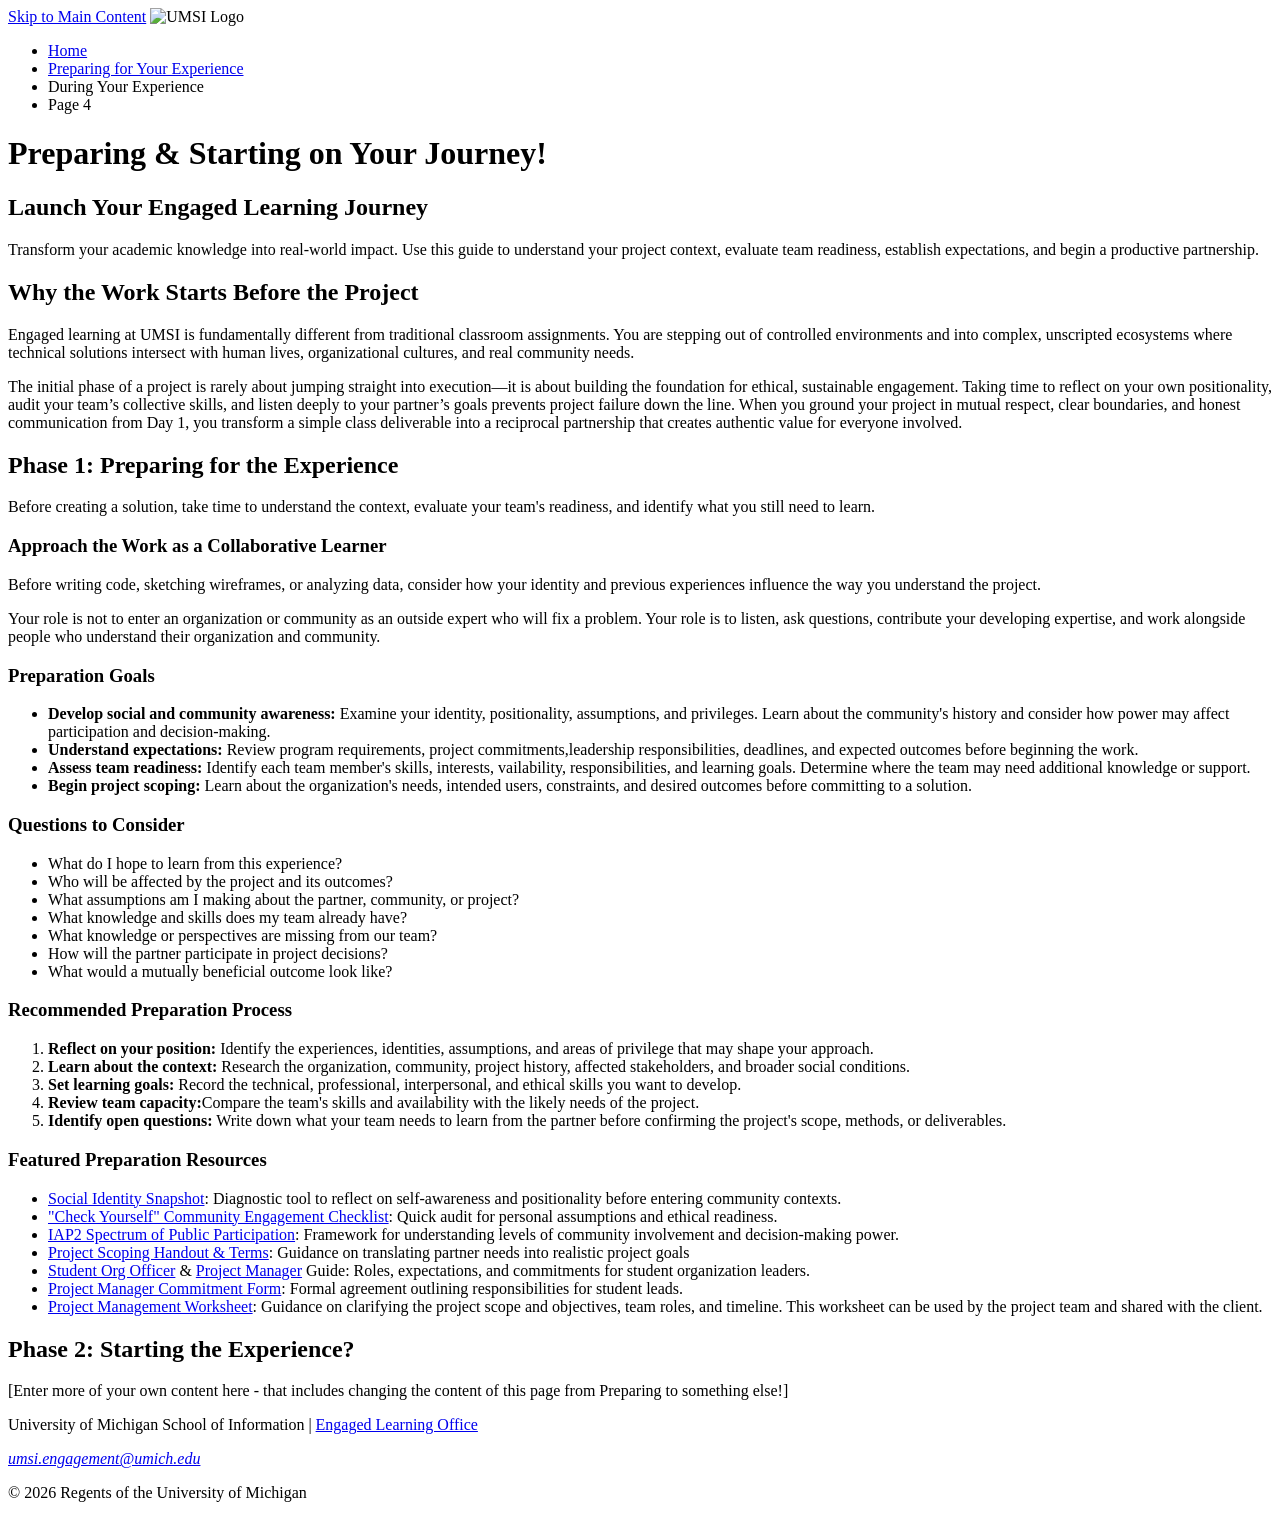
==== prep.html @ debf083e "Add files via upload" ====
<!DOCTYPE html>
<html lang="en">
<head>
    <meta charset="UTF-8">
    <meta name="viewport" content="width=device-width, initial-scale=1.0">
    <title>Resumes</title>
</head>
<body>

    <header>

  <a href = "#main">Skip to Main Content</a>
        <img src="images/UMSI_signature_vertical_informal_solidblue.jpg" alt="UMSI Logo">
        <nav>
            <ul>
                <li><a href = "index.html">Home</a></li>
                <li><a href = "prep.html">Preparing for Your Experience</a></li>
                <li><a>During Your Experience</a></li>
                <li><a>Page 4</a></li>
            </ul>
        </nav>
    <h1>Preparing & Starting on Your Journey!</h1>
  </header>
<main id="main">
  
<section>
  <h2>Launch Your Engaged Learning Journey</h2>
  <p>Transform your academic knowledge into real-world impact. Use this guide to understand your project context, evaluate team readiness, establish expectations, and begin a productive partnership.</p>
</section>

<section>
  <h2>Why the Work Starts Before the Project</h2>
  <p>Engaged learning at UMSI is fundamentally different from traditional classroom assignments. You are stepping out of controlled environments and into complex, unscripted ecosystems where technical solutions intersect with human lives, organizational cultures, and real community needs.</p>
  <p>The initial phase of a project is rarely about jumping straight into execution—it is about building the foundation for ethical, sustainable engagement. Taking time to reflect on your own positionality, audit your team’s collective skills, and listen deeply to your partner’s goals prevents project failure down the line. When you ground your project in mutual respect, clear boundaries, and honest communication from Day 1, you transform a simple class deliverable into a reciprocal partnership that creates authentic value for everyone involved.</p>


</section>

<section>
  <h2>Phase 1: Preparing for the Experience</h2>
  <p>Before creating a solution, take time to understand the context, evaluate your team's readiness, and identify what you still need to learn.</p>
  <article>
    <h3>Approach the Work as a Collaborative Learner</h3>
    <p>Before writing code, sketching wireframes, or analyzing data, consider how your identity and previous experiences influence the way you understand the project.</p>
    <p>Your role is not to enter an organization or community as an outside expert who will fix a problem. Your role is to listen, ask questions, contribute your developing expertise, and work alongside people who understand their organization and community.</p>
  </article>

  <article>
    <h3>Preparation Goals</h3>
    <ul>
      <li><strong>Develop social and community awareness:</strong> Examine your identity, positionality, assumptions, and privileges. Learn about the community's history and consider how power may affect participation and decision-making.
      </li>
      <li><strong>Understand expectations:</strong> Review program requirements, project commitments,leadership responsibilities, deadlines, and expected outcomes before beginning the work.</li>
      <li><strong>Assess team readiness:</strong> Identify each team member's skills, interests, vailability, responsibilities, and learning goals. Determine where the team may need additional knowledge or support.</li>
      <li><strong>Begin project scoping:</strong> Learn about the organization's needs, intended users, constraints, and desired outcomes before committing to a solution.
      </li>
    </ul>
  </article>

  <article>
    <h3>Questions to Consider</h3>
    <ul>
      <li>What do I hope to learn from this experience?</li>
      <li>Who will be affected by the project and its outcomes?</li>
      <li>What assumptions am I making about the partner, community, or project?</li>
      <li>What knowledge and skills does my team already have?</li>
      <li>What knowledge or perspectives are missing from our team?</li>
      <li>How will the partner participate in project decisions?</li>
      <li>What would a mutually beneficial outcome look like?</li>
    </ul>
  </article>

  <article>
    <h3>Recommended Preparation Process</h3>
    <ol>
      <li><strong>Reflect on your position:</strong> Identify the experiences, identities, assumptions, and areas of privilege that may shape your approach.</li>
      <li><strong>Learn about the context:</strong> Research the organization, community, project history, affected stakeholders, and broader social conditions.</li>
      <li><strong>Set learning goals:</strong> Record the technical, professional, interpersonal, and ethical skills you want to develop.</li>
      <li><strong>Review team capacity:</strong>Compare the team's skills and availability with the likely needs of the project. </li>
      <li><strong>Identify open questions:</strong> Write down what your team needs to learn from the partner before confirming the project's scope, methods, or deliverables.
      </li>
    </ol>
  </article>

  <article>
    <h3>Featured Preparation Resources</h3>
    <ul>
      <li><a href="https://sites.lsa.umich.edu/equitable-teaching/social-identity-snapshot">Social Identity Snapshot</a>: Diagnostic tool to reflect on self-awareness and positionality before entering community contexts.</li>
      <li><a href="https://docs.google.com/document/d/1Qt9YeStVwDHjwJhOLAz42JSNQR2lFMurdUtxtdrGkuc/edit?tab=t.0#heading=h.ch0bvccjkrzn">"Check Yourself" Community Engagement Checklist</a>: Quick audit for personal assumptions and ethical readiness.</li>
      <li><a href="https://drive.google.com/file/d/1zc1RNlrDxV51-muOERdDTnINQcquJpOA/view?usp=sharing">IAP2 Spectrum of Public Participation</a>: Framework for understanding levels of community involvement and decision-making power.</li>
      <li><a href="https://docs.google.com/document/d/1TrEDolwmOIlXgYgAP9VvlOGoYOwFfe6KxzZOgZSVYVw/edit?usp=drive_link">Project Scoping Handout & Terms</a>: Guidance on translating partner needs into realistic project goals</li>
      <li><a href="https://docs.google.com/document/d/1AexsV_JeSd0kRUBbcifZpfBu6y6Zi8Y0iJScp1I3gkM/edit?usp=drive_link">Student Org Officer</a> & <a href="https://docs.google.com/document/u/0/d/1uwOOS0TrXWzcSShj8DUFpckWo0t1UNu_Q7WVbZnLhX0/edit">Project Manager</a> Guide: Roles, expectations, and commitments for student organization leaders.</li>
      <li><a href="https://docs.google.com/document/d/1U4lCNGyWKJ3C2i_VgFqAR45Z4zF1FehuthuqT-M2wdI/edit?usp=drive_link">Project Manager Commitment Form</a>: Formal agreement outlining responsibilities for student leads.</li>
      <li><a href="https://docs.google.com/document/d/1twc-7TYWmb_PNrOBiDI1NuJqJAuhluTICr22GRd_NLc/edit?usp=drive_link">Project Management Worksheet</a>: Guidance on clarifying the project scope and objectives, team roles, and timeline. This worksheet can be used by the project team and shared with the client.</li>
    </ul>
  </article>
</section>
<section>
  <h2>Phase 2: Starting the Experience?</h2>



<div>[Enter more of your own content here - that includes changing the  content of this page from Preparing to something else!]</div>

    
        <div></div>
        <div></div>
        <div></div>
        <div></div>
</section>
<!-- Content taken & modified from UMGPT with the prompt, "for the same content write me some intro content and resources for a prep page using the ELO content below" - this was after I had asked for content for the home page. " UMGPT. (2026). UMGPT ( GPT-5.6 Sol September 7th version) [Large language model]. -->
</main>
<footer>
        <p>University of Michigan School of Information | <a href="https://www.si.umich.edu/programs/engaged-learning/about-engaged-learning-office">Engaged Learning Office </a></p>
      <address>
        <a href="mailto:umsi.engagement@umich.edu">umsi.engagement@umich.edu</a>
      </address>
      <p>&copy; 2026 Regents of the University of Michigan</p>
    </footer>
    
</body>

</html>
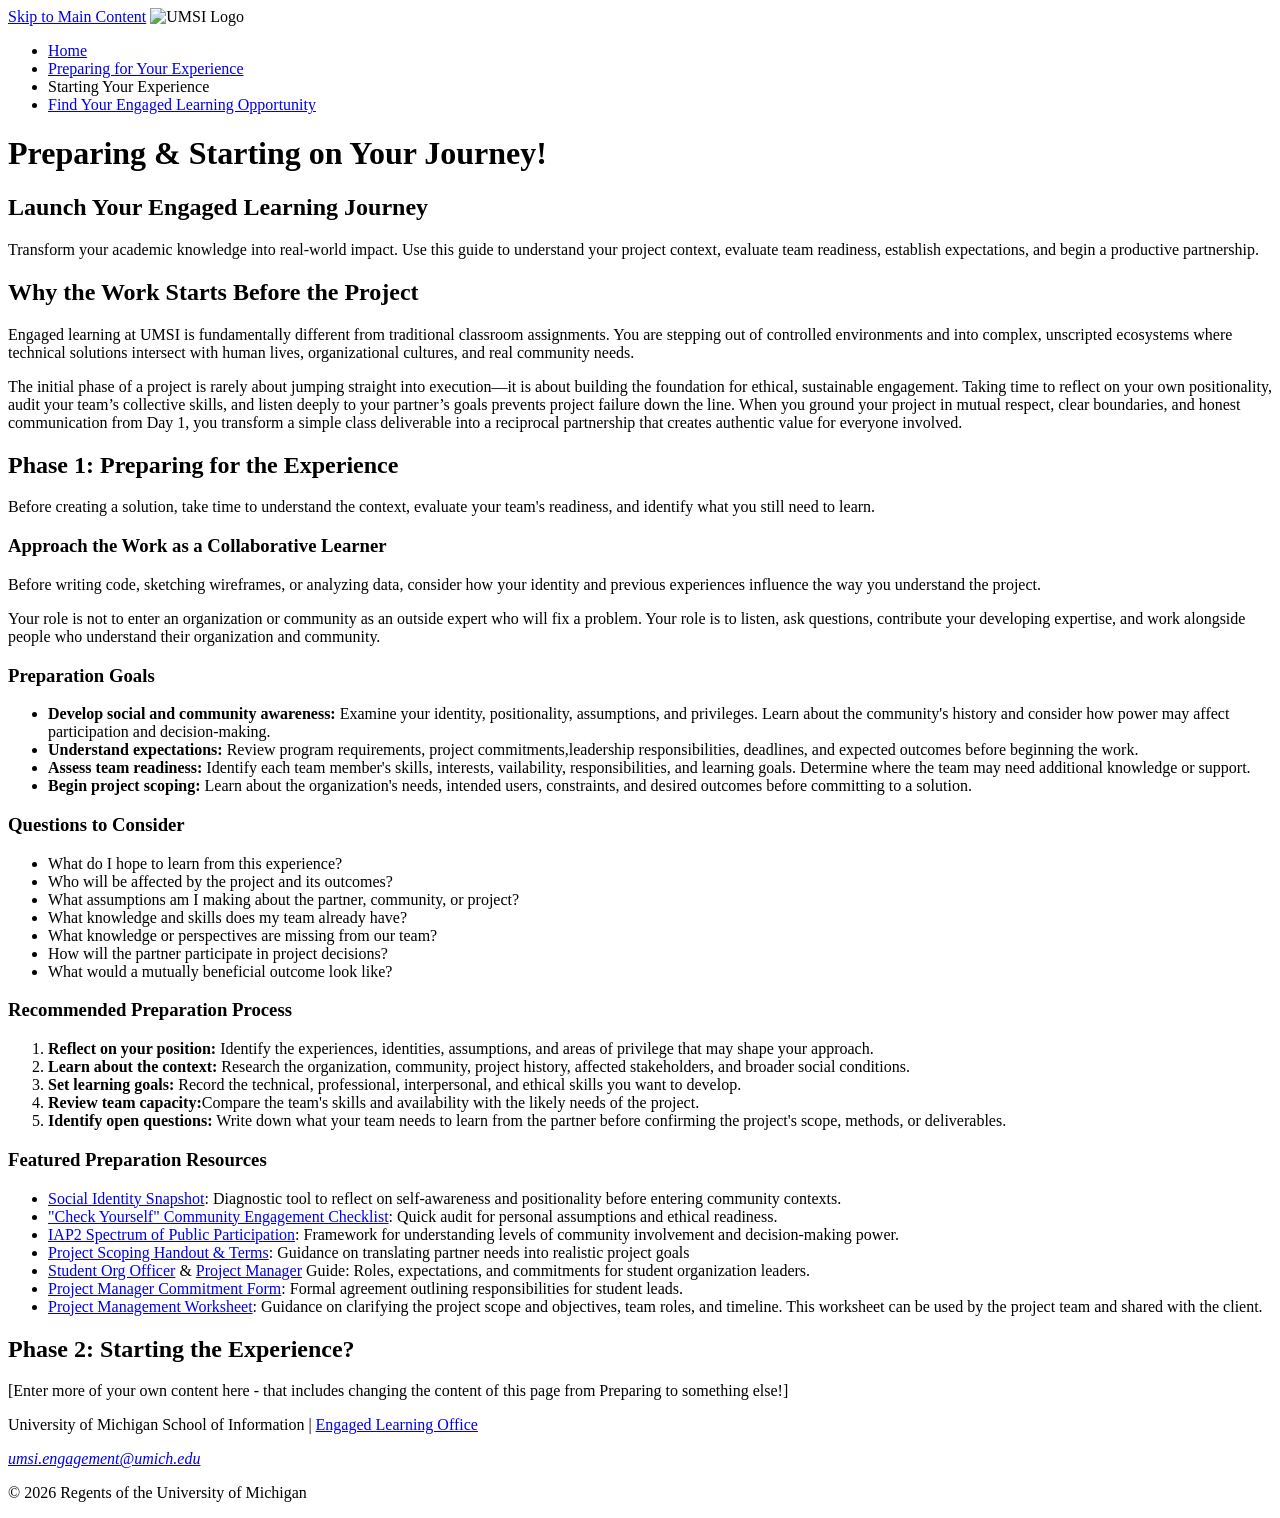
==== commit 2fc7babd: "Add files via upload" ====
--- a/prep.html
+++ b/prep.html
@@ -11,12 +11,12 @@
 
   <a href = "#main">Skip to Main Content</a>
         <img src="images/UMSI_signature_vertical_informal_solidblue.jpg" alt="UMSI Logo">
-        <nav>
+         <nav>
             <ul>
                 <li><a href = "index.html">Home</a></li>
                 <li><a href = "prep.html">Preparing for Your Experience</a></li>
-                <li><a>During Your Experience</a></li>
-                <li><a>Page 4</a></li>
+                <li><a>Starting Your Experience</a></li>
+                <li><a href="student_discovery.html">Find Your Engaged Learning Opportunity</a></li>
             </ul>
         </nav>
     <h1>Preparing & Starting on Your Journey!</h1>
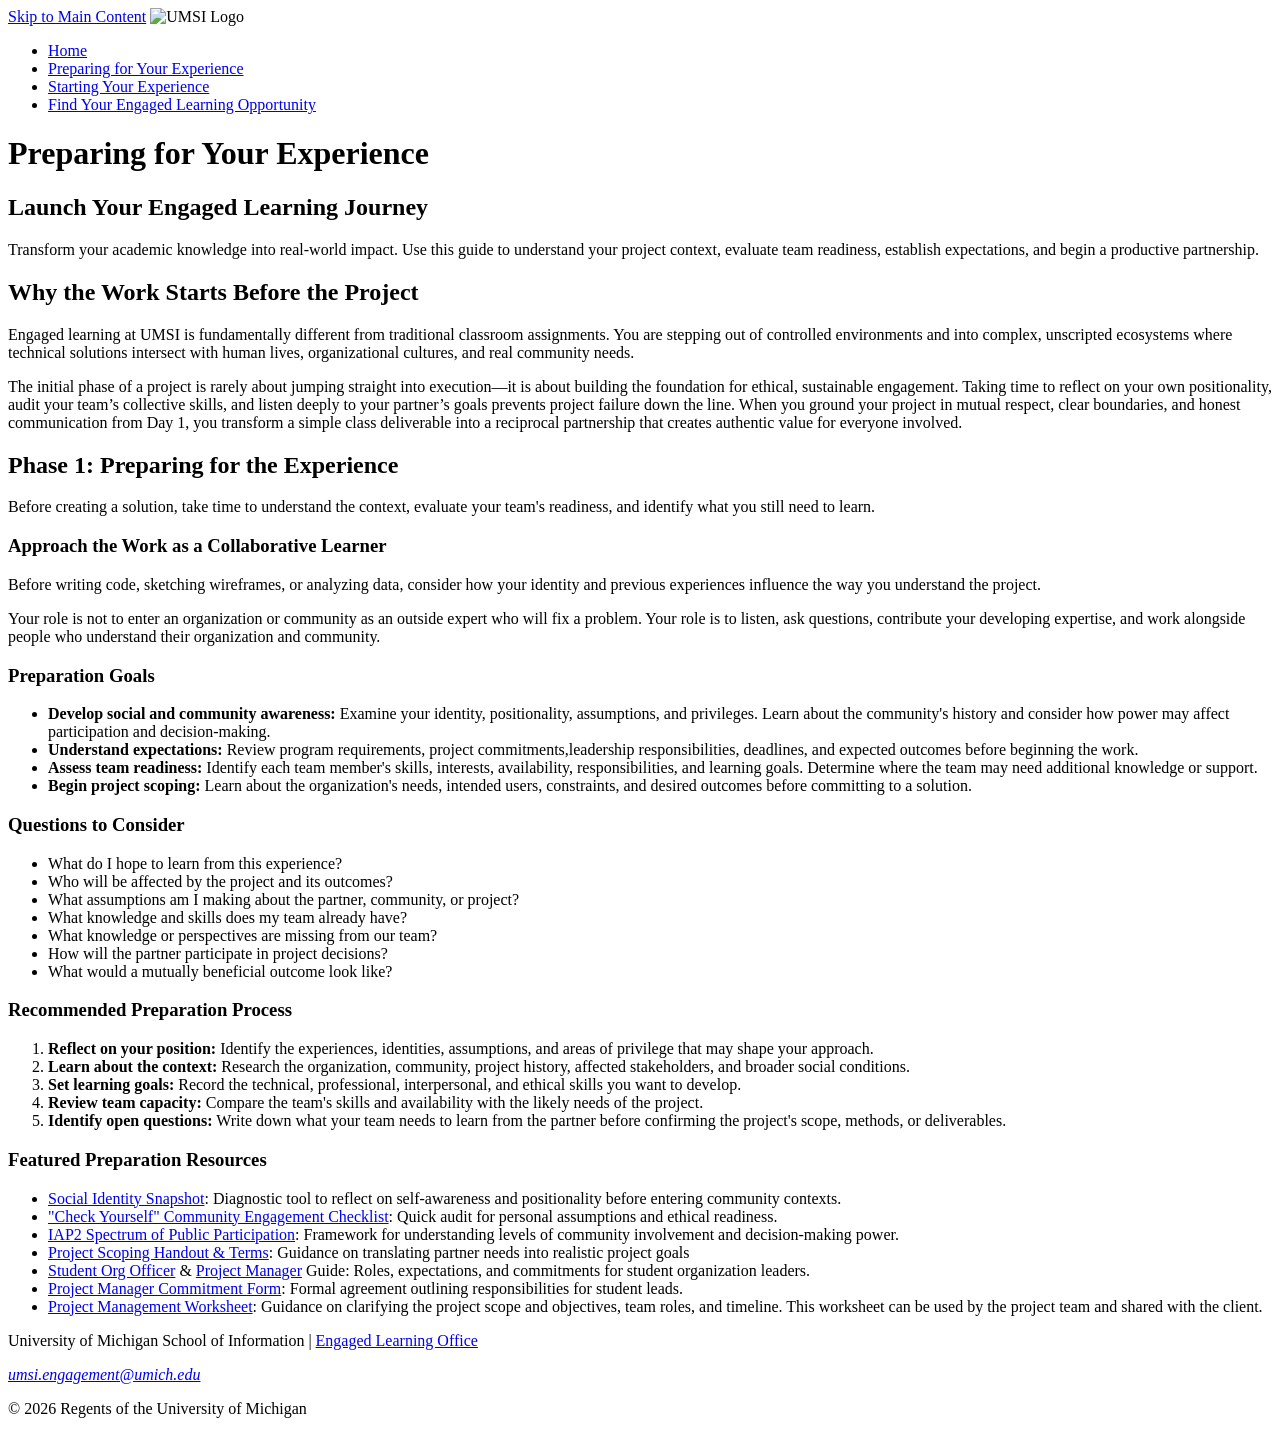
==== commit 14b5505a: "Add files via upload" ====
--- a/prep.html
+++ b/prep.html
@@ -3,7 +3,7 @@
 <head>
     <meta charset="UTF-8">
     <meta name="viewport" content="width=device-width, initial-scale=1.0">
-    <title>Resumes</title>
+    <title>Preparing for Your Experience</title>
 </head>
 <body>
 
@@ -15,11 +15,11 @@
             <ul>
                 <li><a href = "index.html">Home</a></li>
                 <li><a href = "prep.html">Preparing for Your Experience</a></li>
-                <li><a>Starting Your Experience</a></li>
+                <li><a href = "start.html">Starting Your Experience</a></li>
                 <li><a href="student_discovery.html">Find Your Engaged Learning Opportunity</a></li>
             </ul>
         </nav>
-    <h1>Preparing & Starting on Your Journey!</h1>
+    <h1>Preparing for Your Experience </h1>
   </header>
 <main id="main">
   
@@ -51,7 +51,7 @@
       <li><strong>Develop social and community awareness:</strong> Examine your identity, positionality, assumptions, and privileges. Learn about the community's history and consider how power may affect participation and decision-making.
       </li>
       <li><strong>Understand expectations:</strong> Review program requirements, project commitments,leadership responsibilities, deadlines, and expected outcomes before beginning the work.</li>
-      <li><strong>Assess team readiness:</strong> Identify each team member's skills, interests, vailability, responsibilities, and learning goals. Determine where the team may need additional knowledge or support.</li>
+      <li><strong>Assess team readiness:</strong> Identify each team member's skills, interests, availability, responsibilities, and learning goals. Determine where the team may need additional knowledge or support.</li>
       <li><strong>Begin project scoping:</strong> Learn about the organization's needs, intended users, constraints, and desired outcomes before committing to a solution.
       </li>
     </ul>
@@ -76,7 +76,7 @@
       <li><strong>Reflect on your position:</strong> Identify the experiences, identities, assumptions, and areas of privilege that may shape your approach.</li>
       <li><strong>Learn about the context:</strong> Research the organization, community, project history, affected stakeholders, and broader social conditions.</li>
       <li><strong>Set learning goals:</strong> Record the technical, professional, interpersonal, and ethical skills you want to develop.</li>
-      <li><strong>Review team capacity:</strong>Compare the team's skills and availability with the likely needs of the project. </li>
+      <li><strong>Review team capacity:</strong> Compare the team's skills and availability with the likely needs of the project. </li>
       <li><strong>Identify open questions:</strong> Write down what your team needs to learn from the partner before confirming the project's scope, methods, or deliverables.
       </li>
     </ol>
@@ -95,19 +95,7 @@
     </ul>
   </article>
 </section>
-<section>
-  <h2>Phase 2: Starting the Experience?</h2>
 
-
-
-<div>[Enter more of your own content here - that includes changing the  content of this page from Preparing to something else!]</div>
-
-    
-        <div></div>
-        <div></div>
-        <div></div>
-        <div></div>
-</section>
 <!-- Content taken & modified from UMGPT with the prompt, "for the same content write me some intro content and resources for a prep page using the ELO content below" - this was after I had asked for content for the home page. " UMGPT. (2026). UMGPT ( GPT-5.6 Sol September 7th version) [Large language model]. -->
 </main>
 <footer>
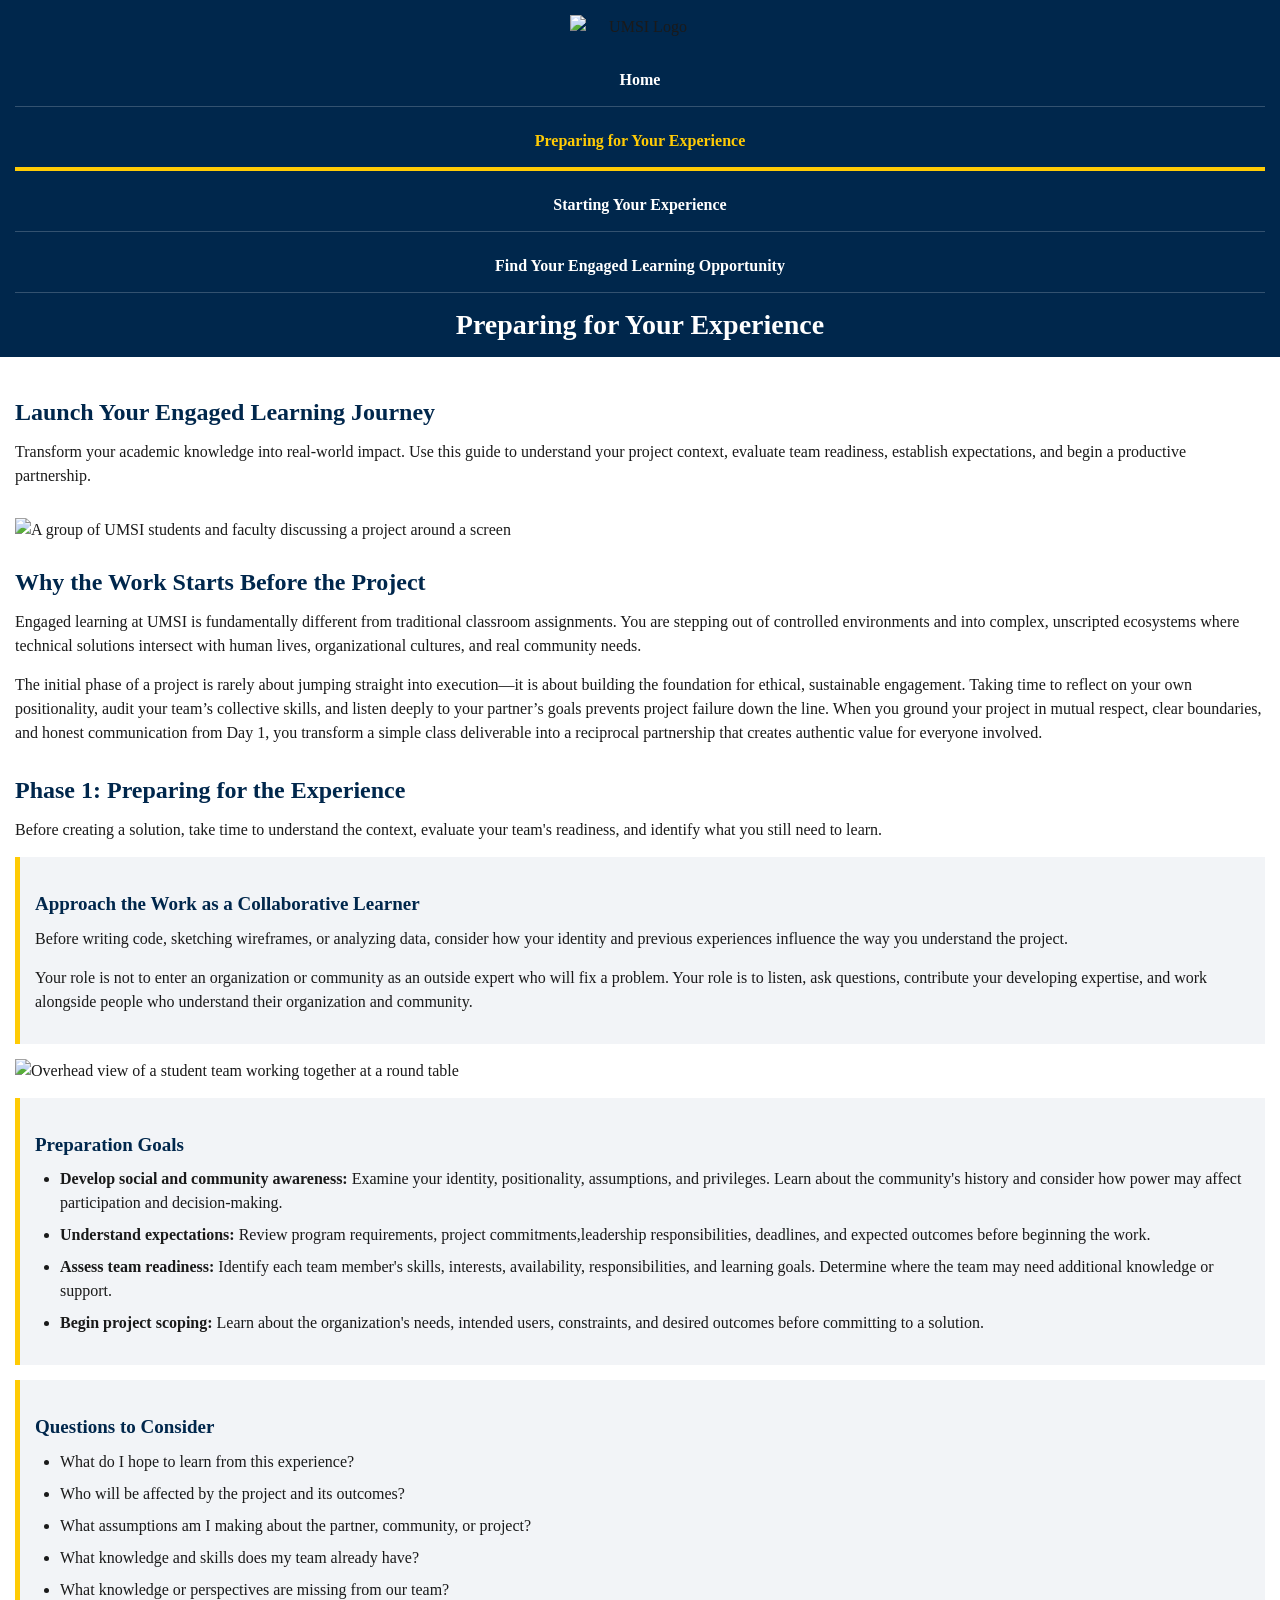
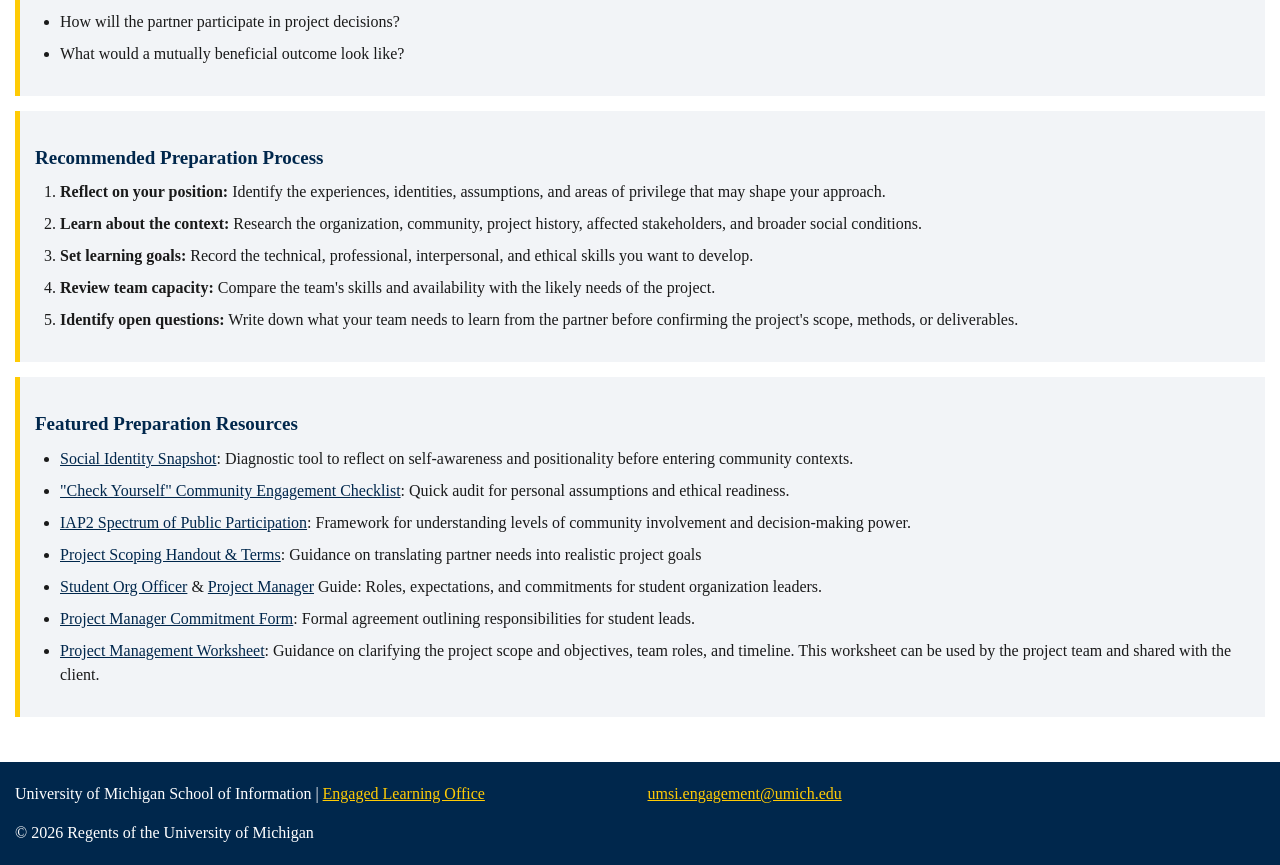
==== commit c8831f7d: "Add files via upload" ====
--- a/prep.html
+++ b/prep.html
@@ -3,6 +3,8 @@
 <head>
     <meta charset="UTF-8">
     <meta name="viewport" content="width=device-width, initial-scale=1.0">
+    <link rel="stylesheet" href="css/html5reset.css">
+    <link rel="stylesheet" href="css/style.css">
     <title>Preparing for Your Experience</title>
 </head>
 <body>
@@ -14,7 +16,7 @@
          <nav>
             <ul>
                 <li><a href = "index.html">Home</a></li>
-                <li><a href = "prep.html">Preparing for Your Experience</a></li>
+                <li><a href="prep.html" class="active">Preparing for Your Experience</a></li>
                 <li><a href = "start.html">Starting Your Experience</a></li>
                 <li><a href="student_discovery.html">Find Your Engaged Learning Opportunity</a></li>
             </ul>
@@ -27,6 +29,8 @@
   <h2>Launch Your Engaged Learning Journey</h2>
   <p>Transform your academic knowledge into real-world impact. Use this guide to understand your project context, evaluate team readiness, establish expectations, and begin a productive partnership.</p>
 </section>
+
+<img src="images/faculty_in_group_project.jpg" alt="A group of UMSI students and faculty discussing a project around a screen">
 
 <section>
   <h2>Why the Work Starts Before the Project</h2>
@@ -44,6 +48,8 @@
     <p>Before writing code, sketching wireframes, or analyzing data, consider how your identity and previous experiences influence the way you understand the project.</p>
     <p>Your role is not to enter an organization or community as an outside expert who will fix a problem. Your role is to listen, ask questions, contribute your developing expertise, and work alongside people who understand their organization and community.</p>
   </article>
+
+  <img src="images/teamwork.jpg" alt="Overhead view of a student team working together at a round table">
 
   <article>
     <h3>Preparation Goals</h3>
--- a/css/style.css
+++ b/css/style.css
@@ -0,0 +1,207 @@
+/* ELO Student Resource Portal — mobile-first stylesheet
+   UM colors: blue #00274c, maize #ffcb05
+   Grid used on index (Featured Programs), student_discovery (story cards), and the footer. */
+
+body {
+  font-family: Georgia, serif;
+  color: #1a1a1a;
+  background-color: #ffffff;
+  line-height: 1.5;
+}
+
+main {
+  padding: 15px;
+}
+
+/* Skip link — hidden until focus */
+.skip a,
+header a[href="#main"] {
+  position: absolute;
+  left: 0;
+  top: -100px;
+  background-color: #00274c;
+  color: #ffffff;
+  padding: 10px 15px;
+  z-index: 100;
+  transition: top 0.3s ease;
+}
+
+.skip a:focus,
+header a[href="#main"]:focus {
+  top: 0;
+}
+
+/* Header */
+header {
+  background-color: #00274c;
+  padding: 15px;
+  text-align: center;
+}
+
+header img {
+  max-width: 140px;
+  height: auto;
+  display: block;
+  margin: 0 auto 15px auto;
+}
+
+header h1 {
+  color: #ffffff;
+  font-size: 28px;
+  line-height: 1.2;
+  margin-top: 15px;
+}
+
+/* Navigation — mobile-first, stacked full-width */
+nav ul {
+  list-style: none;
+  margin: 0;
+  padding: 0;
+}
+
+nav li {
+  display: block;
+}
+
+nav a {
+  display: block;
+  padding: 14px 15px;
+  color: #ffffff;
+  background-color: #00274c;
+  text-decoration: none;
+  font-weight: bold;
+  border-bottom: 1px solid #335270;
+}
+
+nav a:hover,
+nav a:focus {
+  background-color: #ffcb05;
+  color: #00274c;
+}
+
+/* Active page — not color alone: maize underline bar */
+nav a.active {
+  color: #ffcb05;
+  border-bottom: 4px solid #ffcb05;
+}
+
+/* Headings and text */
+h2 {
+  color: #00274c;
+  font-size: 24px;
+  line-height: 1.3;
+  margin: 25px 0 12px 0;
+}
+
+h3 {
+  color: #00274c;
+  font-size: 19px;
+  margin: 18px 0 8px 0;
+}
+
+p {
+  margin: 0 0 15px 0;
+}
+
+section {
+  margin-bottom: 30px;
+}
+
+/* Content links */
+main a {
+  color: #00274c;
+  text-decoration: underline;
+}
+
+/* Lists */
+ul, ol {
+  padding-left: 25px;
+  margin-bottom: 15px;
+}
+
+li {
+  margin-bottom: 8px;
+}
+
+/* Images — fluid */
+main img {
+  max-width: 100%;
+  height: auto;
+  display: block;
+  margin: 15px auto;
+}
+
+/* Articles as cards */
+article {
+  background-color: #f2f4f7;
+  border-left: 5px solid #ffcb05;
+  padding: 15px;
+  margin-bottom: 15px;
+}
+
+/* Video — fluid */
+iframe {
+  max-width: 100%;
+  width: 100%;
+  height: 250px;
+  display: block;
+  margin: 15px 0;
+}
+
+/* GRID — card layout (index Featured Programs, student_discovery stories) */
+.card-grid {
+  display: grid;
+  grid-template-columns: 1fr 1fr;
+  gap: 15px;
+}
+
+.card-grid article {
+  margin-bottom: 0;
+}
+
+/* Aside */
+aside {
+  background-color: #00274c;
+  color: #ffffff;
+  padding: 20px 15px;
+  margin-top: 30px;
+}
+
+aside h2,
+aside a {
+  color: #ffcb05;
+}
+
+/* Footer — grid, same across all pages */
+footer {
+  background-color: #00274c;
+  color: #ffffff;
+  padding: 20px 15px;
+  display: grid;
+  grid-template-columns: 1fr 1fr;
+  gap: 15px;
+  text-align: left;
+}
+
+footer p {
+  margin: 0;
+}
+
+footer a {
+  color: #ffcb05;
+}
+
+footer address {
+  font-style: normal;
+}
+
+/* Reduced motion */
+@media (prefers-reduced-motion: reduce) {
+  .skip a,
+  header a[href="#main"] {
+    transition: none;
+  }
+  iframe {
+    display: none;
+  }
+}
